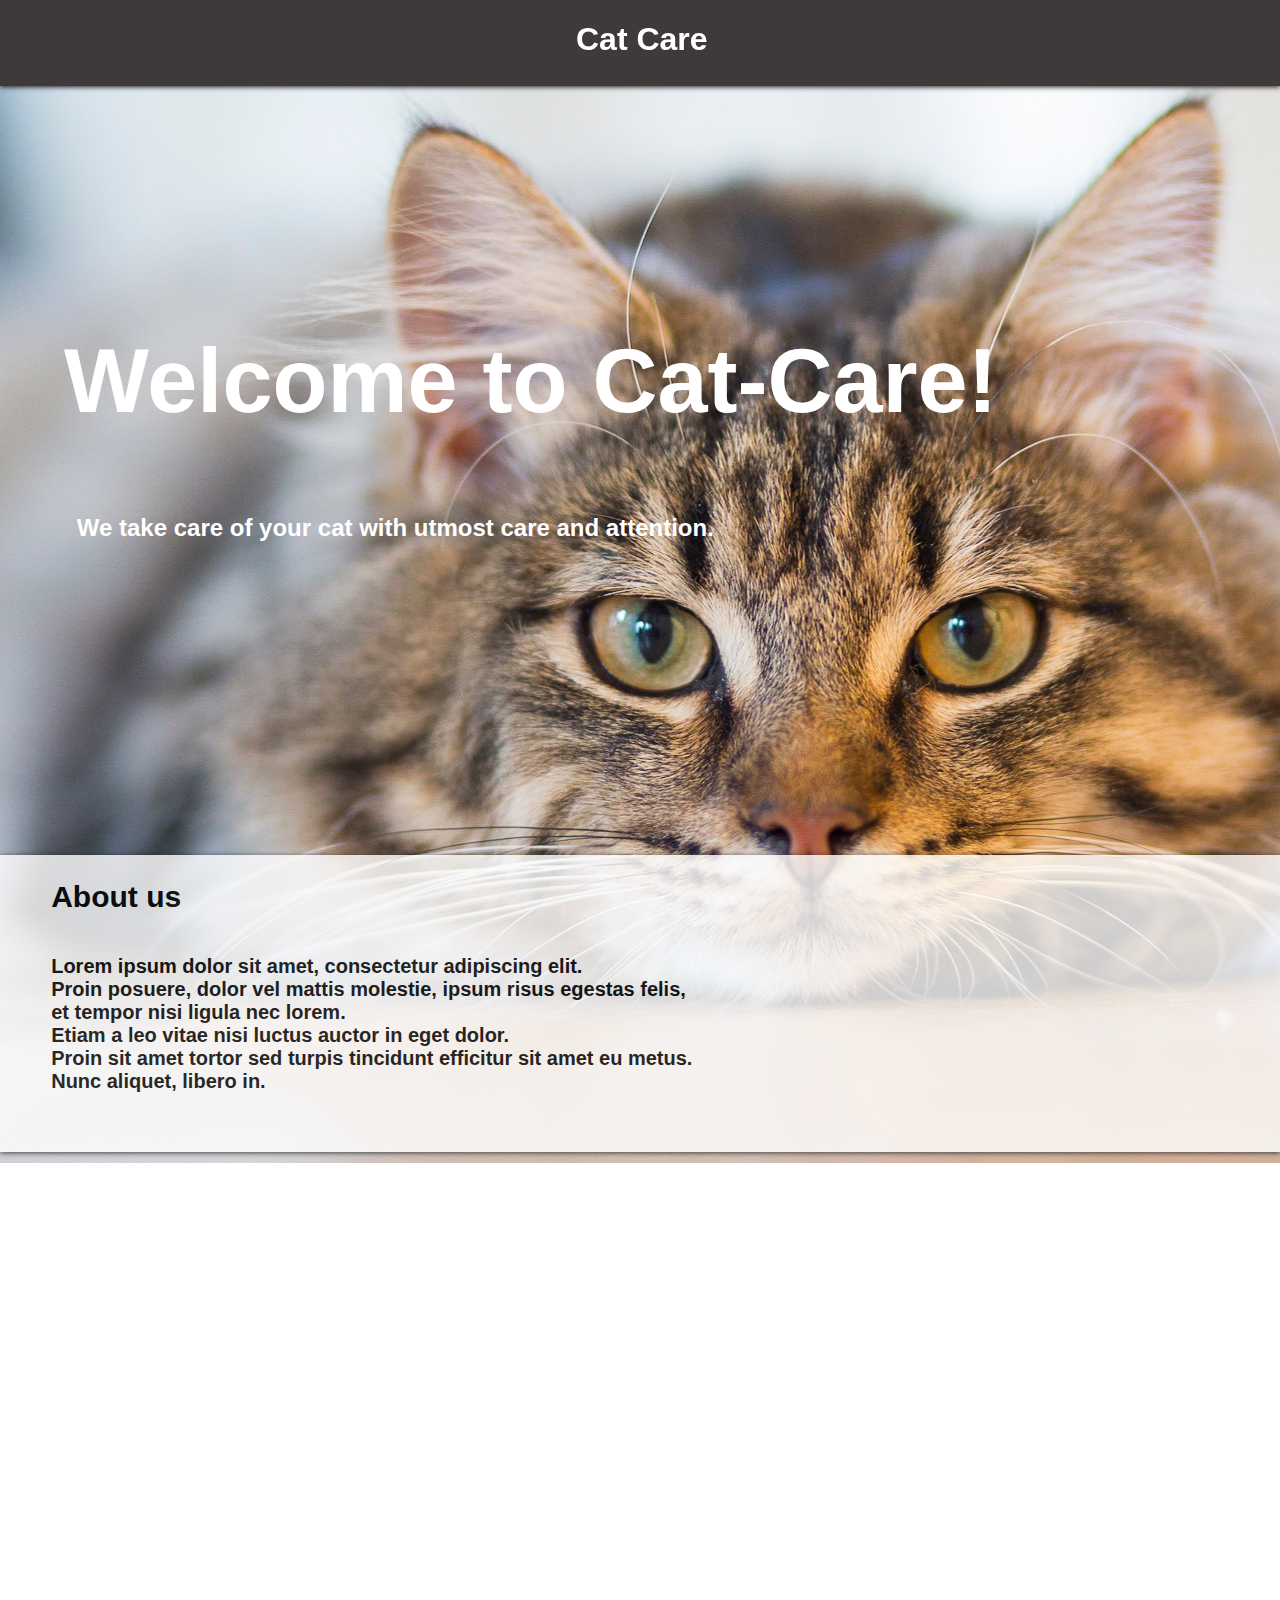
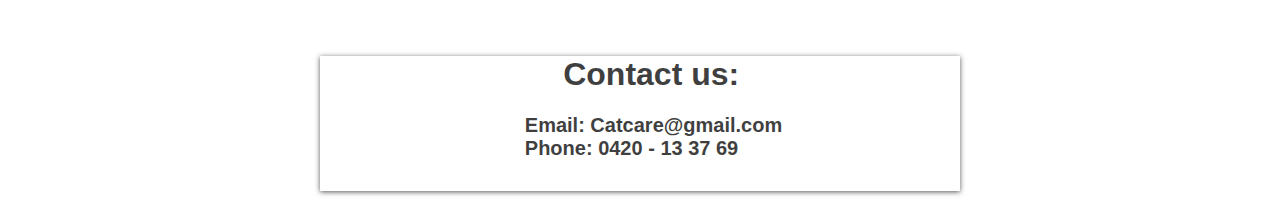
==== index.html @ 41e685b2 "ss" ====
<!DOCTYPE html>
	<html lang="en">
	<head>
	<meta name="viewport" content="width=device-width, initial-scale=1">
		<meta charset="UTF-8">
		<title>Cat Care</title>
		<link rel="stylesheet" href="./css/main.css">
	</head>
	<body>
		<header>
			<h1 id="cc">Cat Care</h1>
		</header> 
		<div class="spacebetween">
		</div>
			<div class="fblock">
				<h1 id="care">Welcome to Cat-Care!</h1>
				<h2 id="we">We take care of your cat with utmost care and attention.</h2>
			</div>
			<div class="sblock">
				<h2 id="about"> About us </h2>
				<h2 id=mem>Lorem ipsum dolor sit amet, consectetur adipiscing elit.<br> Proin posuere, dolor vel mattis molestie, ipsum risus egestas felis,<br> et tempor nisi ligula nec lorem.<br> Etiam a leo vitae nisi luctus auctor in eget dolor.<br> Proin sit amet tortor sed turpis tincidunt efficitur sit amet eu metus.<br> Nunc aliquet, libero in.</h2>
			</div>
			<div class="links">
			<h1 id="meowtiful">Contact us:</h1>
			<h2 id="meow">Email: Catcare@gmail.com <br> Phone: 0420 - 13 37 69</h2>
			</div>
	</body>
</html>
---- css/main.css ----
@media screen 
  and (min-device-width: 1200px) 
  and (max-device-width: 1600px) 
  and (-webkit-min-device-pixel-ratio: 1) { 

body{
	margin: 0;
	background-image: url("../img/nice.jpg");
	background-repeat: no-repeat;
	background-attachment: fixed;
	justify-content: center;
	height: 200vh;
	width: 100vw;
}
header{
	position: fixed;
	display: flex;
	flex-direction: row;
	width: 100vw;
	height: 9.5vh;
	background-color: #3f3939;
	box-shadow: 0px 1px 5px 0px #1c2024;
	z-index: 1; 
}
#cc{
	margin-left: 45vw;
	font-family: sans-serif;
	color: white;
}
.spacebetween{
	width: 100vw;
	height: 25vh;
}
.fblock{ 
	margin-top: 5vh;
	width: 100vw;
	height: 40vh;
	display: flex;
	flex-direction: column;
}
#care{
	margin-left: 5vw;
	font-size: 10vh;
	font-family: sans-serif;
	color: white;	
}
#we{
	margin-left: 6vw;
	font-family: sans-serif;
	color: white;	
}
.sblock{
	margin-top: 25vh;
	width: 100vw;
	height: 33vh;
	background-color: white;
	box-shadow: 0px 1px 5px 0px #1c2024; 
	opacity: 0.8;
	display: flex;
	flex-direction: column;
	z-index: -1
}
#about{
	margin-left: 4vw;
	font-size: 30px;
	font-family: sans-serif;
}
#mem{
	margin-left: 4vw;
	font-size: 20px;
	font-family: sans-serif;

}
.links{
	justify-content: center;
	margin-top: 56vh;
	width: 50vw;
	height:15vh;
	background-color:white;
	box-shadow: 0px 1px 5px 0px #1c2024;
	opacity:0.75;
	margin-left: 25vw;
}
#meowtiful{
	font-family: sans-serif;
	margin-left: 19vw;
}
#meow{
	margin-left: 16vw;
	font-size: 20px;
	font-family: sans-serif;
}
}
@media screen 
  and (device-width: 360px) 
  and (device-height: 640px) 
  and (-webkit-device-pixel-ratio: 3) {

body{
	margin: 0;
	background-image: url("../img/mobile_cat.jpg");
	background-repeat: no-repeat;
	background-attachment: fixed;
	justify-content: center;
	height: 200vh;
	width: 100vw;
}
header{
	position: fixed;
	display: flex;
	flex-direction: row;
	width: 100vw;
	height: 9.5vh;
	background-color: #3f3939;
	box-shadow: 0px 1px 5px 0px #1c2024;
	z-index: 1; 
}
#cc{
	margin-left: 34.5vw;
	font-family: sans-serif;
	color: white;
}
.spacebetween{
	width: 100vw;
	height: 25vh;
}
.fblock{ 
	margin-top: 5vh;
	width: 100vw;
	height: 40vh;
	display: flex;
	flex-direction: column;
}
#care{
	margin-left: 5vw;
	font-size: 10vh;
	font-family: sans-serif;
	color: white;	
}
#we{
	margin-left: 6vw;
	font-family: sans-serif;
	color: white;	
}
.sblock{
	margin-top: 25vh;
	width: 100vw;
	height: 55vh;
	background-color: white;
	box-shadow: 0px 1px 5px 0px #1c2024; 
	opacity: 0.8;
	display: flex;
	flex-direction: column;
	z-index: -1
}
#about{
	margin-left: 4vw;
	font-size: 30px;
	font-family: sans-serif;
}
#mem{
	margin-left: 4vw;
	font-size: 20px;
	font-family: sans-serif;

}
.links{
	justify-content: center;
	margin-top: 56vh;
	width: 100vw;
	height:25vh;
	background-color:white;
	box-shadow: 0px 1px 5px 0px #1c2024;
	opacity:0.75;
}
#meowtiful{
	font-family: sans-serif;
	margin-left: 20vw;
}
#meow{
	margin-left: 16vw;
	font-size: 20px;
	font-family: sans-serif;
}

}
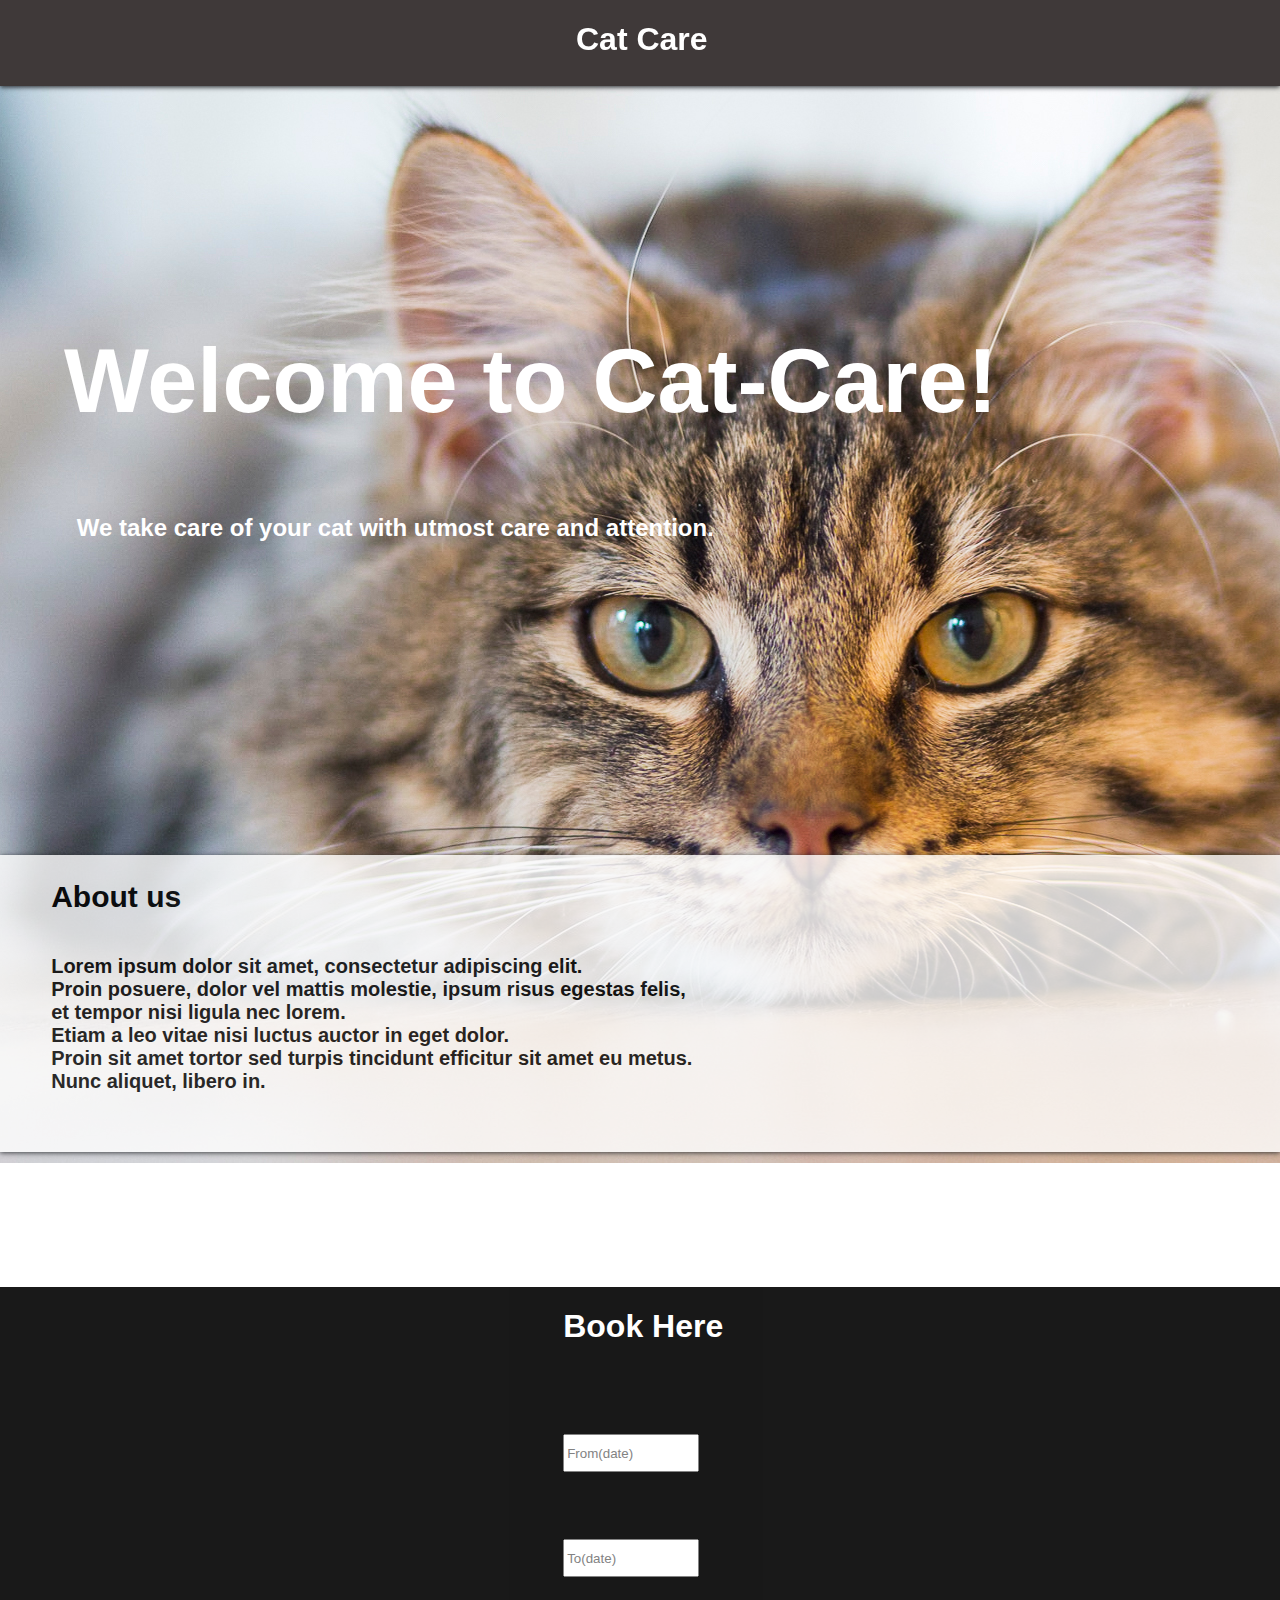
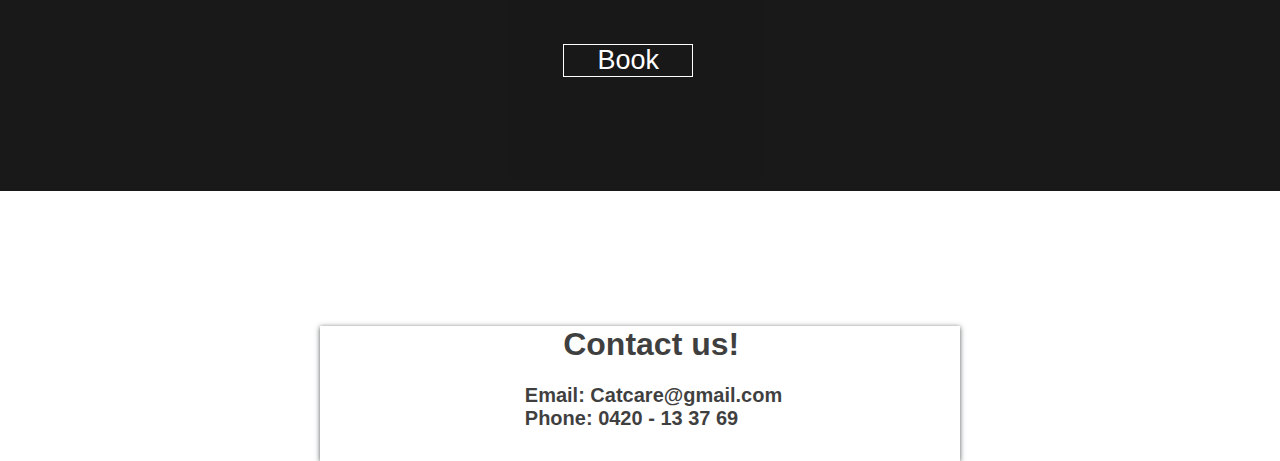
==== commit cc93f731: "Finished" ====
--- a/index.html
+++ b/index.html
@@ -20,8 +20,14 @@
 				<h2 id="about"> About us </h2>
 				<h2 id=mem>Lorem ipsum dolor sit amet, consectetur adipiscing elit.<br> Proin posuere, dolor vel mattis molestie, ipsum risus egestas felis,<br> et tempor nisi ligula nec lorem.<br> Etiam a leo vitae nisi luctus auctor in eget dolor.<br> Proin sit amet tortor sed turpis tincidunt efficitur sit amet eu metus.<br> Nunc aliquet, libero in.</h2>
 			</div>
+			<div class="book">
+			<h1 id="bookhere">Book Here</h1>
+			<input class="writing" type="text" placeholder="From(date)" name="put">
+			<input class="writing" type="text" placeholder="To(date)" name="put">
+			<a id="hello" href="./done.html"> Book </a>
+			</div>
 			<div class="links">
-			<h1 id="meowtiful">Contact us:</h1>
+			<h1 id="meowtiful">Contact us!</h1>
 			<h2 id="meow">Email: Catcare@gmail.com <br> Phone: 0420 - 13 37 69</h2>
 			</div>
 	</body>
--- a/css/main.css
+++ b/css/main.css
@@ -42,7 +42,7 @@
 	margin-left: 5vw;
 	font-size: 10vh;
 	font-family: sans-serif;
-	color: white;	
+	color: white;
 }
 #we{
 	margin-left: 6vw;
@@ -71,9 +71,43 @@
 	font-family: sans-serif;
 
 }
+.book{
+	background-color: black;
+	width: 100vw;
+	height: 56vh;
+	opacity: 0.9;
+	margin-top: 15vh;
+	display: flex;
+	flex-direction: column;
+}
+#bookhere{
+	margin-left: 44vw;
+	color:white;
+	font-family: sans-serif;
+}
+.writing{
+	margin-left: 44vw;
+	margin-top: 7.5vh;
+	width: 10vw;
+	height: 3.5vh;
+
+}
+#hello{
+	margin-top: 7.5vh;
+	margin-left: 44vw;
+	width: 10vw;
+	background-color: black;
+	font-size: 3vh;
+	font-family: sans-serif;
+	text-decoration: none;
+	color: white;
+	border-style: solid;
+	border-width: 1px;
+	text-align: center;
+}
 .links{
 	justify-content: center;
-	margin-top: 56vh;
+	margin-top: 15vh;
 	width: 50vw;
 	height:15vh;
 	background-color:white;
@@ -90,6 +124,15 @@
 	font-size: 20px;
 	font-family: sans-serif;
 }
+#hello:hover, #hello:active {
+	background-color: white;
+	color: black;
+	transition: 0.25s;
+	border-style: solid;
+	border-width: 1px;
+
+}
+
 }
 @media screen 
   and (device-width: 360px) 
@@ -143,7 +186,7 @@
 	color: white;	
 }
 .sblock{
-	margin-top: 25vh;
+	margin-top: 50vh;
 	width: 100vw;
 	height: 55vh;
 	background-color: white;
@@ -151,7 +194,6 @@
 	opacity: 0.8;
 	display: flex;
 	flex-direction: column;
-	z-index: -1
 }
 #about{
 	margin-left: 4vw;
@@ -164,6 +206,41 @@
 	font-family: sans-serif;
 
 }
+.book{
+	background-color: black;
+	width: 100vw;
+	height: 56vh;
+	opacity: 0.9;
+	margin-top: 30vh;
+	display: flex;
+	flex-direction: column;
+}
+#bookhere{
+	margin-left: 30vw;
+	color:white;
+	font-family: sans-serif;
+}
+.writing{
+	margin-left: 35vw;
+	margin-top: 7.5vh;
+	width: 30vw;
+	height: 3.5vh;
+
+}
+#hello{
+	margin-top: 7.5vh;
+	margin-left: 37.5vw;
+	width: 25vw;
+	background-color: black;
+	font-size: 3vh;
+	font-family: sans-serif;
+	text-decoration: none;
+	color: white;
+	border-style: solid;
+	border-width: 1px;
+	text-align: center;
+}
+
 .links{
 	justify-content: center;
 	margin-top: 56vh;
@@ -171,7 +248,7 @@
 	height:25vh;
 	background-color:white;
 	box-shadow: 0px 1px 5px 0px #1c2024;
-	opacity:0.75;
+	opacity: 0.75;
 }
 #meowtiful{
 	font-family: sans-serif;
@@ -182,5 +259,130 @@
 	font-size: 20px;
 	font-family: sans-serif;
 }
-
+}
+@media only screen 
+  and (min-device-width: 414px) 
+  and (max-device-width: 736px) 
+  and (-webkit-min-device-pixel-ratio: 3) { 
+
+body{
+	margin: 0;
+	background-image: url("../img/mobile_cat.jpg");
+	background-repeat: no-repeat;
+	background-attachment: fixed;
+	justify-content: center;
+	height: 200vh;
+	width: 100vw;
+}
+header{
+	position: fixed;
+	display: flex;
+	flex-direction: row;
+	width: 100vw;
+	height: 9.5vh;
+	background-color: #3f3939;
+	box-shadow: 0px 1px 5px 0px #1c2024;
+	z-index: 1; 
+}
+#cc{
+	margin-left: 34.5vw;
+	font-family: sans-serif;
+	color: white;
+}
+.spacebetween{
+	width: 100vw;
+	height: 25vh;
+}
+.fblock{ 
+	margin-top: 5vh;
+	width: 100vw;
+	height: 40vh;
+	display: flex;
+	flex-direction: column;
+}
+#care{
+	margin-left: 5vw;
+	font-size: 10vh;
+	font-family: sans-serif;
+	color: white;	
+}
+#we{
+	margin-left: 6vw;
+	font-family: sans-serif;
+	color: white;	
+}
+.sblock{
+	margin-top: 50vh;
+	width: 100vw;
+	height: 55vh;
+	background-color: white;
+	box-shadow: 0px 1px 5px 0px #1c2024; 
+	opacity: 0.8;
+	display: flex;
+	flex-direction: column;
+}
+#about{
+	margin-left: 4vw;
+	font-size: 30px;
+	font-family: sans-serif;
+}
+#mem{
+	margin-left: 4vw;
+	font-size: 20px;
+	font-family: sans-serif;
+
+}
+.book{
+	background-color: black;
+	width: 100vw;
+	height: 56vh;
+	opacity: 0.9;
+	margin-top: 30vh;
+	display: flex;
+	flex-direction: column;
+}
+#bookhere{
+	margin-left: 30vw;
+	color:white;
+	font-family: sans-serif;
+}
+.writing{
+	margin-left: 35vw;
+	margin-top: 7.5vh;
+	width: 30vw;
+	height: 3.5vh;
+
+}
+#hello{
+	margin-top: 7.5vh;
+	margin-left: 37.5vw;
+	width: 25vw;
+	background-color: black;
+	font-size: 3vh;
+	font-family: sans-serif;
+	text-decoration: none;
+	color: white;
+	border-style: solid;
+	border-width: 1px;
+	text-align: center;
+}
+
+.links{
+	justify-content: center;
+	margin-top: 56vh;
+	width: 100vw;
+	height:25vh;
+	background-color:white;
+	box-shadow: 0px 1px 5px 0px #1c2024;
+	opacity: 0.75;
+}
+#meowtiful{
+	font-family: sans-serif;
+	margin-left: 20vw;
+}
+#meow{
+	margin-left: 16vw;
+	font-size: 20px;
+	font-family: sans-serif;
+}
 }